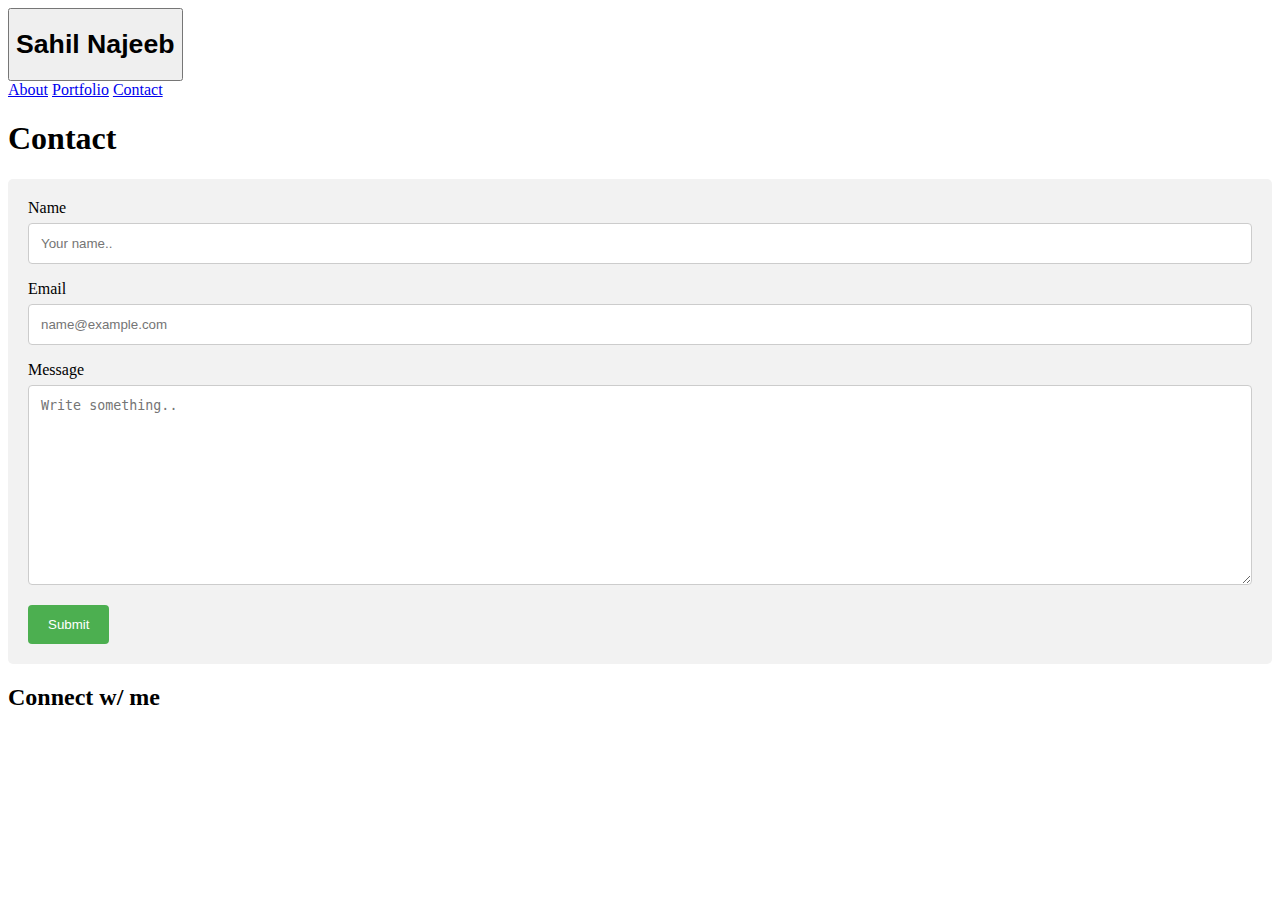
==== contact.html @ a9b4607e "updated contact page" ====
<!doctype html>
<html>
<head>
<meta charset="UTF-8">
<title>Contact</title>
<div>
    <section id="my-name">
          <button><h1>Sahil Najeeb</h1></button>
      </section>
      <section id="page-names">    
         <a href="About">About</a>
          <a href="Portfolio">Portfolio</a>
          <a href="Contact">Contact</a>
      </section>
</div>
</head>

<body>

<!doctype html>
<html>
<head>
<meta charset="UTF-8">
<title>Index</title>
<link rel="stylesheet" type="text/css" href="assets/css/style.css">
</head>


<body>




<h1>Contact</h1>

<div class="container">
  <form action="/action_page.php">

    <label for="fname">Name</label>
    <input type="text" id="fname" name="firstname" placeholder="Your name..">

    <label for="email">Email</label>
    <input type="text" id="lname" name="lastname" placeholder="name@example.com">



    <label for="subject">Message</label>
    <textarea id="subject" name="subject" placeholder="Write something.." style="height:200px"></textarea>

    <input type="submit" value="Submit">

  </form>
</div>

<div>
  <h2>Connect w/ me</h2>

</div>




</body>
</html>
---- assets/css/style.css ----
/*Contact*/

/* Style inputs with type="text", select elements and textareas */
input[type=text], select, textarea {
    width: 100%; /* Full width */
    padding: 12px; /* Some padding */  
    border: 1px solid #ccc; /* Gray border */
    border-radius: 4px; /* Rounded borders */
    box-sizing: border-box; /* Make sure that padding and width stays in place */
    margin-top: 6px; /* Add a top margin */
    margin-bottom: 16px; /* Bottom margin */
    resize: vertical /* Allow the user to vertically resize the textarea (not horizontally) */
	
}

/* Style the submit button with a specific background color etc */
input[type=submit] {
    background-color: #4CAF50;
    color: white;
    padding: 12px 20px;
    border: none;
    border-radius: 4px;
    cursor: pointer;
}

/* When moving the mouse over the submit button, add a darker green color */
input[type=submit]:hover {
    background-color: #45a049;
}

/* Add a background color and some padding around the form */
.container {
    border-radius: 5px;
    background-color: #f2f2f2;
    padding: 20px;
}
Try it Yourself »



/*********/
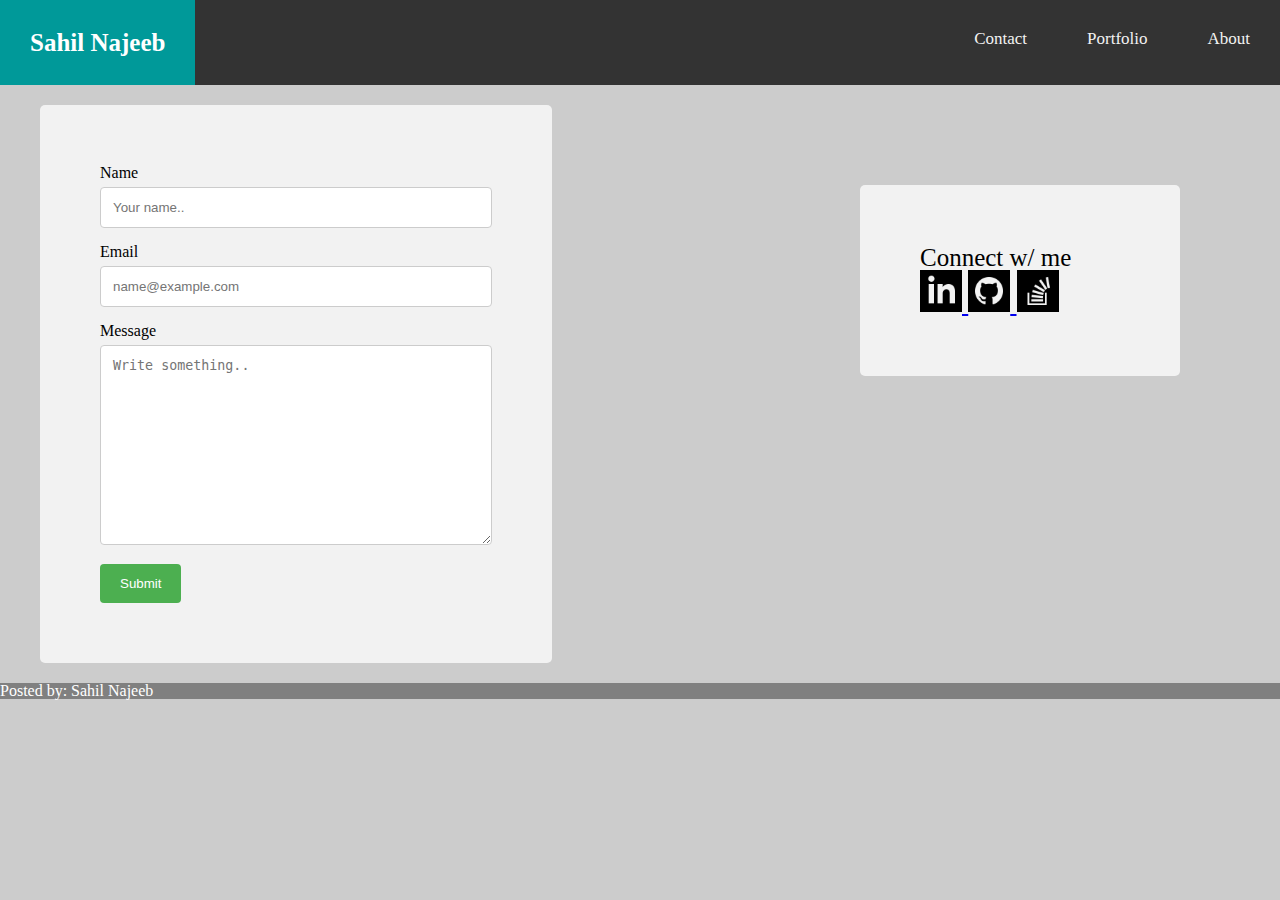
==== commit 20a478d5: "update2" ====
--- a/contact.html
+++ b/contact.html
@@ -2,63 +2,89 @@
 <html>
 <head>
 <meta charset="UTF-8">
-<title>Contact</title>
-<div>
-    <section id="my-name">
-          <button><h1>Sahil Najeeb</h1></button>
-      </section>
-      <section id="page-names">    
-         <a href="About">About</a>
-          <a href="Portfolio">Portfolio</a>
-          <a href="Contact">Contact</a>
-      </section>
-</div>
-</head>
+<title>Portfolio</title>
 
-<body>
-
-<!doctype html>
-<html>
-<head>
-<meta charset="UTF-8">
-<title>Index</title>
 <link rel="stylesheet" type="text/css" href="assets/css/style.css">
+<link rel="stylesheet" type="text/css" href="assets/css/reset.css">
 </head>
 
 
-<body>
+<body class="wrapper">
+
+      <!-- NAVIGATION BAR -->
+<head>   
+  <div class="topnav" id="myTopnav">
+    <div id="name">
+      <h1>Sahil Najeeb</h1>
+    </div>
+
+      <a class="mn-trait" href="/index/">About</a>
+      <a class="mn-trait" href="/Portfolio/">Portfolio</a>
+      <a class="mn-trait" href="/Contact/">Contact</a>
+  </div>
+</head>   
 
 
 
 
-<h1>Contact</h1>
 
-<div class="container">
-  <form action="/action_page.php">
+          
+      <!-- FORM -->
 
-    <label for="fname">Name</label>
-    <input type="text" id="fname" name="firstname" placeholder="Your name..">
+          <div class="FormContainer">
+            <form action="/action_page.php">
 
-    <label for="email">Email</label>
-    <input type="text" id="lname" name="lastname" placeholder="name@example.com">
+              <label for="fname">Name</label>
+              <input type="text" id="fname" name="firstname" placeholder="Your name..">
+
+              <label for="email">Email</label>
+              <input type="text" id="lname" name="lastname" placeholder="name@example.com">
 
 
 
-    <label for="subject">Message</label>
-    <textarea id="subject" name="subject" placeholder="Write something.." style="height:200px"></textarea>
+              <label for="subject">Message</label>
+              <textarea id="subject" name="subject" placeholder="Write something.." style="height:200px"></textarea>
 
-    <input type="submit" value="Submit">
+              <input type="submit" value="Submit">
 
-  </form>
-</div>
+            </form>
+          </div>
 
-<div>
-  <h2>Connect w/ me</h2>
 
-</div>
+
+      <!-- Connect -->
+
+
+
+          <div class="SocialConnect">
+            <h3>Connect w/ me</h3>
+          <!-- Linkedin -->
+                <a href="https://www.linkedin.com/in/sahilnajeeb/">
+                  <img src="assets/images/iconmonstr-linkedin-2-240.png" alt="Linkedin" style="width:42px;height:42px;border:0;">
+                </a>
+          <!-- Github -->
+                <a href="https://github.com/Sahil-N">
+                  <img src="assets/images/iconmonstr-github-2-240.png" alt="Github" style="width:42px;height:42px;border:0;">
+                </a>
+          <!-- Stack Overflow -->
+                <a href="https://stackoverflow.com/users/8600267/sahil">
+                  <img src="assets/images/iconmonstr-stackoverflow-2-240.png" alt="stackoverflow" style="width:42px;height:42px;border:0;">
+                </a>
+          </div>
+
+
+
+      <!-- Footer -->
+
+          <footer>
+            <p>Posted by: Sahil Najeeb</p>
+          </footer>
+
+          </body>
 
 
 
 
 </body>
+
 </html>--- a/assets/css/style.css
+++ b/assets/css/style.css
@@ -1,3 +1,94 @@
+/*General / All Pages*/
+/* Add a black background color to the top navigation */
+
+
+
+*{
+    box-sizing: border-box;
+
+}
+
+.topnav {
+    background-color: #333;
+    overflow: hidden;
+}
+
+/* Style the links inside the navigation bar */
+.topnav a {
+    float: right;
+    display: block;
+    color: #f2f2f2;
+    text-align: center;
+    padding: 30px;
+    text-decoration: none;
+    font-size: 17px;
+    font
+}
+
+/* Change the color of links on hover */
+.topnav a:hover {
+    background-color: #ddd;
+    color: black;
+}
+
+/* Add a color to the active/current link */
+.topnav a.active {
+    background-color: #4CAF50;
+    color: white;
+}
+ 
+#name {
+    padding: 30px;
+    float: left;
+    color: white;
+    background-color: #009999 ;
+    width: auto;
+    font-size: 25px;
+    font-weight: bold;
+    height: auto;
+}
+
+/*.wrapper {
+    width: 1200px;
+    margin: 0 auto 0 auto;
+    padding: 20px;
+}*/
+
+
+header, footer {
+    padding: 20px;
+    color: white;
+    background-color: grey;
+    clear: left;
+    height: auto;
+}
+
+body {
+    background-image: url("assets/images/hypnotize.png");
+    background-color: #cccccc;
+}
+
+.FormContainer {
+    width:40%;
+    border-radius: 5px;
+    background-color: #f2f2f2 ;
+    margin: 20px 20px 20px 40px;
+    padding: 60px;
+    float: left;
+}
+
+.SocialConnect {
+    width:25%;
+    border-radius: 5px;
+    background-color: #f2f2f2 ;
+    margin: 100px;
+    padding: 60px;
+    float: right;
+    font-size: 25px;    
+}
+
+
+
 /*Contact*/
 
 /* Style inputs with type="text", select elements and textareas */
@@ -17,6 +108,7 @@
 input[type=submit] {
     background-color: #4CAF50;
     color: white;
+    font-size: 50;
     padding: 12px 20px;
     border: none;
     border-radius: 4px;
@@ -34,8 +126,10 @@
     background-color: #f2f2f2;
     padding: 20px;
 }
-Try it Yourself »
 
 
+footer { 
+    display: block;
+}
 
 /*********/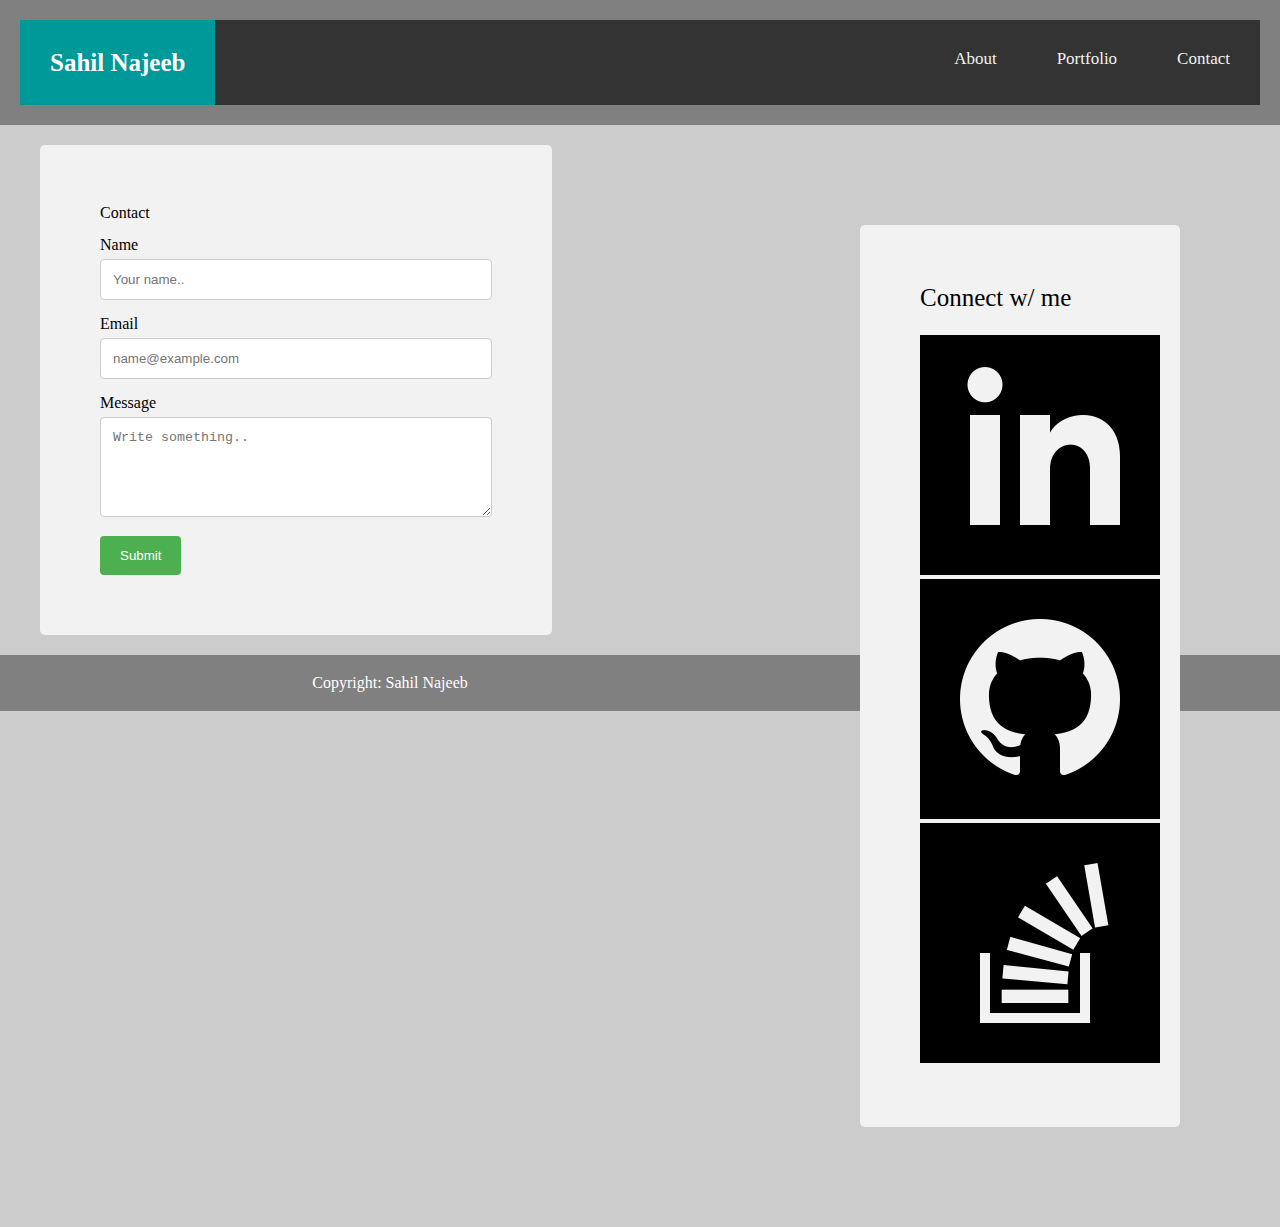
==== commit 0629dafd: "final1" ====
--- a/contact.html
+++ b/contact.html
@@ -2,50 +2,51 @@
 <html>
 <head>
 <meta charset="UTF-8">
-<title>Portfolio</title>
+<title>Contact</title>
+<link rel="stylesheet" type="text/css" href="assets/css/reset.css">
 
 <link rel="stylesheet" type="text/css" href="assets/css/style.css">
-<link rel="stylesheet" type="text/css" href="assets/css/reset.css">
+
+  
 </head>
 
 
-<body class="wrapper">
+<body>
 
-      <!-- NAVIGATION BAR -->
-<head>   
+                      <!-- NAVIGATION BAR -->
+<header id="headercontent">   
   <div class="topnav" id="myTopnav">
     <div id="name">
       <h1>Sahil Najeeb</h1>
     </div>
-
-      <a class="mn-trait" href="/index/">About</a>
-      <a class="mn-trait" href="/Portfolio/">Portfolio</a>
-      <a class="mn-trait" href="/Contact/">Contact</a>
+      <a class="mn-trait" href="file:///Users/najeeb/Desktop/UCB/Homework/Basic-Portfolio/contact.html">Contact</a>
+      <a class="mn-trait" href="file:///Users/najeeb/Desktop/UCB/Homework/Basic-Portfolio/portfolio.html">Portfolio</a>
+      <a class="mn-trait" href="file:///Users/najeeb/Desktop/UCB/Homework/Basic-Portfolio/index.html">About</a> 
   </div>
-</head>   
+</header>   
 
 
 
 
 
-          
-      <!-- FORM -->
 
-          <div class="FormContainer">
-            <form action="/action_page.php">
-
+                    <!-- FORM -->
+  <div class="wrapper">
+      <div class="FormContainer">
+          <form action="/action_page.php">
+            <div id="contacttitle">
+            <p>Contact</p> <br>
+          </div>
               <label for="fname">Name</label>
-              <input type="text" id="fname" name="firstname" placeholder="Your name..">
+                  <input type="text" id="fname" name="firstname" placeholder="Your name..">
 
               <label for="email">Email</label>
-              <input type="text" id="lname" name="lastname" placeholder="name@example.com">
-
-
+                  <input type="text" id="lname" name="lastname" placeholder="name@example.com">
 
               <label for="subject">Message</label>
-              <textarea id="subject" name="subject" placeholder="Write something.." style="height:200px"></textarea>
+                    <textarea id="subject" name="subject" placeholder="Write something.." style="height:100px"></textarea>
 
-              <input type="submit" value="Submit">
+                  <input type="submit" value="Submit">
 
             </form>
           </div>
@@ -57,34 +58,34 @@
 
 
           <div class="SocialConnect">
-            <h3>Connect w/ me</h3>
+            <h3>Connect w/ me</h3> <br>
+            <p></p>
           <!-- Linkedin -->
+          <div id="picformat">
                 <a href="https://www.linkedin.com/in/sahilnajeeb/">
-                  <img src="assets/images/iconmonstr-linkedin-2-240.png" alt="Linkedin" style="width:42px;height:42px;border:0;">
+                  <img src="assets/images/iconmonstr-linkedin-2-240.png" alt="Linkedin">
                 </a>
           <!-- Github -->
                 <a href="https://github.com/Sahil-N">
-                  <img src="assets/images/iconmonstr-github-2-240.png" alt="Github" style="width:42px;height:42px;border:0;">
+                  <img src="assets/images/iconmonstr-github-2-240.png" alt="Github">
                 </a>
           <!-- Stack Overflow -->
                 <a href="https://stackoverflow.com/users/8600267/sahil">
-                  <img src="assets/images/iconmonstr-stackoverflow-2-240.png" alt="stackoverflow" style="width:42px;height:42px;border:0;">
+                  <img src="assets/images/iconmonstr-stackoverflow-2-240.png" alt="stackoverflow">
                 </a>
+            </div>
           </div>
 
-
+</div>
 
       <!-- Footer -->
 
-          <footer>
-            <p>Posted by: Sahil Najeeb</p>
-          </footer>
-
-          </body>
-
-
+  <footer>
+        <center><div id="copyright">Copyright: Sahil Najeeb</div></center>
+  </footer>
 
 
 </body>
 
+
 </html>